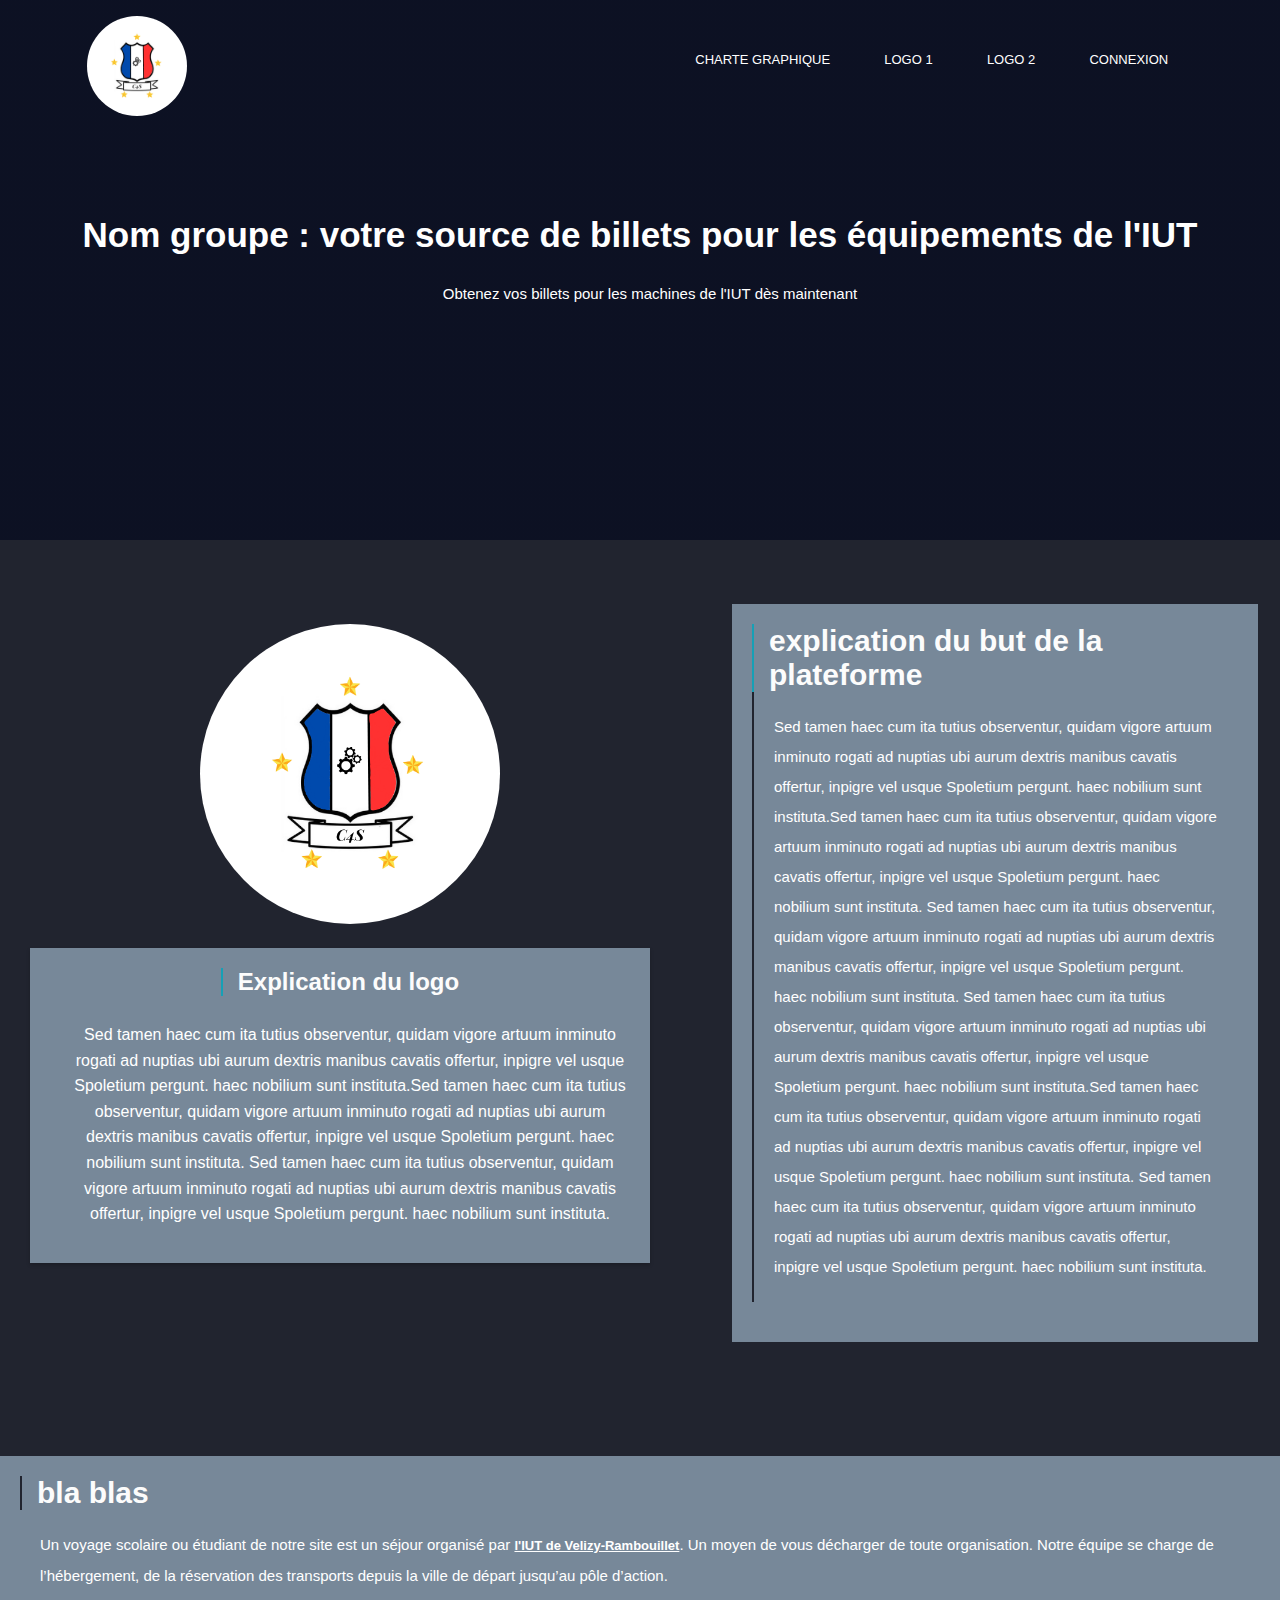
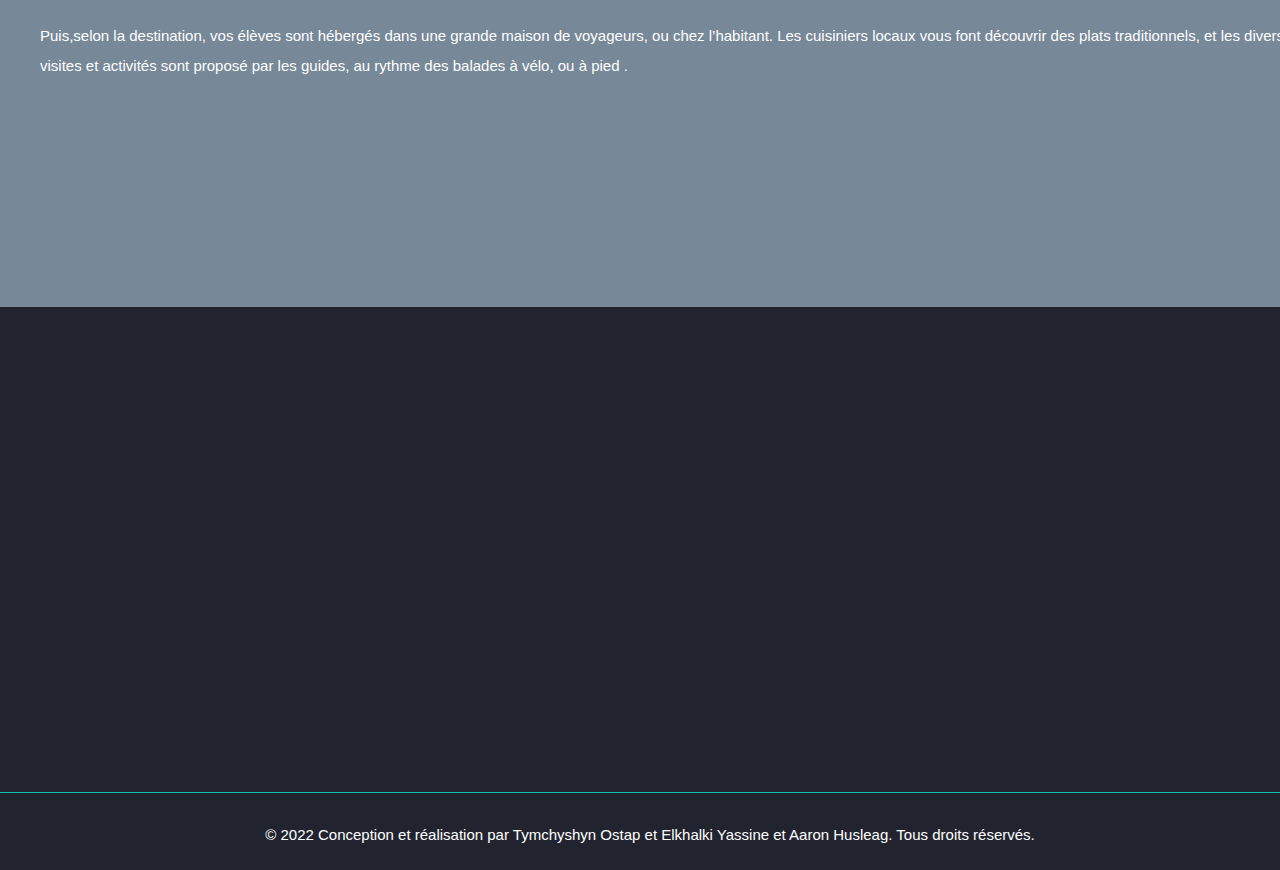
==== src/HTML/index.html @ 76d82f5e "Ajout du site web statique" ====
<!DOCTYPE html>
<html lang="en">
<head>
    <link rel="stylesheet" href="csssite.css">
    <title>Title</title>
    <meta charset="UTF-8">
    <meta name="description" content="la description du site ">
    <meta name="keywords" content="mots-clés 1  mots-clés 2">
    <meta name="author" content="TYMCHYSHYN Ostap, Lemouton Alexis">
</head>
<body>
<section class="header-page-générale">
    <nav class="nav-header">
        <a href="index.html">
            <img class="logo-rond" src="images/logo.png" alt="log site">
        </a>
        <div class="nav-liens">
            <ul>
                <li><a href="chartegraphique.html">CHARTE GRAPHIQUE</a></li>
                <li><a href="logo1.html">LOGO 1</a></li>
                <li><a href="logo2.html">LOGO 2</a></li>
                <li><a href="connexion.php">CONNEXION</a></li>
            </ul>
        </div>
    </nav>
    <div class="texte-header">
        <h1> Nom groupe : votre source de billets pour les équipements de l'IUT</h1>
        <p> Obtenez vos billets pour les machines de l'IUT dès maintenant </p>
    </div>
    <div class="clear"></div>
</section>
<section>
    <div class="Toute-la-page">
        <div class="milieu-gauche">
            <div class="logo-explication"> <!-- Ajout d'une div pour le logo rond -->
                <img src="images/logo.png" alt="logo de la plateforme">
            </div>
            <div class="texte-logo"> <!-- Ajout d'une div parente -->
                <h3>Explication du logo</h3>
                <p>Sed tamen haec cum ita tutius observentur,
                    quidam vigore artuum inminuto rogati ad nuptias ubi aurum dextris manibus cavatis offertur,
                    inpigre vel usque Spoletium pergunt. haec nobilium sunt instituta.Sed tamen haec cum ita tutius observentur,
                    quidam vigore artuum inminuto rogati ad nuptias ubi aurum dextris manibus cavatis offertur,
                    inpigre vel usque Spoletium pergunt. haec nobilium sunt instituta.
                    Sed tamen haec cum ita tutius observentur, quidam vigore artuum inminuto rogati ad nuptias ubi aurum dextris manibus cavatis offertur,
                    inpigre vel usque Spoletium pergunt. haec nobilium sunt instituta.
                </p>
            </div>
        </div>
        <div class="milieu-droite">
            <div class="block1">
                <h3>explication du but de la plateforme</h3>
                <p>Sed tamen haec cum ita tutius observentur,
                    quidam vigore artuum inminuto rogati ad nuptias ubi aurum dextris manibus cavatis offertur,
                    inpigre vel usque Spoletium pergunt. haec nobilium sunt instituta.Sed tamen haec cum ita tutius observentur,
                    quidam vigore artuum inminuto rogati ad nuptias ubi aurum dextris manibus cavatis offertur,
                    inpigre vel usque Spoletium pergunt. haec nobilium sunt instituta.
                    Sed tamen haec cum ita tutius observentur, quidam vigore artuum inminuto rogati ad nuptias ubi aurum dextris manibus cavatis offertur,
                    inpigre vel usque Spoletium pergunt. haec nobilium sunt instituta.
                    Sed tamen haec cum ita tutius observentur,
                    quidam vigore artuum inminuto rogati ad nuptias ubi aurum dextris manibus cavatis offertur,
                    inpigre vel usque Spoletium pergunt. haec nobilium sunt instituta.Sed tamen haec cum ita tutius observentur,
                    quidam vigore artuum inminuto rogati ad nuptias ubi aurum dextris manibus cavatis offertur,
                    inpigre vel usque Spoletium pergunt. haec nobilium sunt instituta.
                    Sed tamen haec cum ita tutius observentur, quidam vigore artuum inminuto rogati ad nuptias ubi aurum dextris manibus cavatis offertur,
                    inpigre vel usque Spoletium pergunt. haec nobilium sunt instituta.
                </p>
            </div>
        </div>
    </div>
    <div class="clear"></div>
</section>

<section>
    <div class="Toute-la-page">
        <div class="bas-page">
            <div class="block2">
                <h5>bla blas</h5>
                <p>Un voyage scolaire ou étudiant de notre site est un séjour organisé par <strong><a href="https://www.iut-velizy-rambouillet.uvsq.fr/">l'IUT de Velizy-Rambouillet</a></strong>.
                    Un moyen de vous décharger de toute organisation.
                    Notre équipe se charge de l’hébergement, de la réservation des transports
                    depuis la ville de départ jusqu’au pôle d’action.<br>
                    <br>
                    Puis,selon la destination, vos élèves sont hébergés dans une grande maison de voyageurs,
                    ou chez l’habitant. Les cuisiniers locaux vous font découvrir des plats traditionnels, et les
                    diverses visites et activités sont proposé par les guides,
                    au rythme des balades à vélo, ou à pied .
                </p>
            </div>
        </div>
    </div>
    <div class="clear"></div>
</section>
<footer id="footer">
    <div class="Toute-la-page">
        <p>&copy; 2022 Conception et réalisation par Tymchyshyn Ostap et Elkhalki Yassine et Aaron Husleag. Tous droits réservés.</p>
    </div>
</footer>
</body>
</html>
---- src/HTML/csssite.css ----
/*##################################### CSS Général Commun A TOUTES LES PAGES #########################################*/
.nav-header{
    display: inline-list-item;
    align-items: center;               /*on aligne tout ce que contient le nav-header*/
    height: 50px;                      /*on définit la hauteur*/
    background-color: transparent;
    margin: 10px;
    text-align: left;
}
header{
    background-color: #21242f;  /* couleur fond  */
    padding: 0 0 0.3em 0;       /* marge intérieure: haut, droite, bas, gauche */
    margin: 0 0 1em 0;          /*marge extérieure: haut, droite, bas, gauche */
}
html, body {
    margin: 0;
    font-family: 'Roboto', sans-serif;                /* on définit une police */
    font-size: 1em;                                   /*on définit la taille confortable pour l'utilisateur avec "em" */
    background-color: #21242f;
}
.nav-header{
    display: flex;                                 /*on définit une boîte flexible qu'on peut modifier facilement*/
    padding: 2% 6%;                                /*marge intérieure : vertical,horizontal  en % par rapport au nav-header*/
    justify-content: space-between;                /*en met de l'espace entre éléments dans la flex-box */
}
.nav-header img{
    width: 200px;                                 /*on définit une largeur d'image*/
}
.nav-liens{
    text-align: right;
}
.nav-liens ul {
    list-style: none;
    padding: 0;
    margin: 0;
}
.nav-liens ul li{
    list-style: none;                               /*on enleve le style de la liste */
    display: inline-block;                          /*on met les "li" en ligne */
    padding:6px 25px;
}
.nav-liens ul li a{
    color: white;
    text-decoration: none;                          /*on enleve le soulignement automatique des liens  */
    font-size: 13px;                                /* on définit la taille des caractères */
}
.nav-liens ul li::after{                            /* ::after crée un pseudo-élément qui sera le dernier enfant de l'élément sélectionné */
    content: '';                                    /*on ajoute rien en fin de li */
    width: 0;
    height: 2px;
    background: #16a0b6;
    display: block;                                 /*on définit une boite en block*/
    margin: auto;                                   /*marge extérieur automatique*/
    transition: 0.8s;                               /*on définit un temps d'extention de la barre verte des "li"*/
}
.nav-liens ul li:hover::after{
    width: 100%;                                    /* on étent la ligne à 100% en 0,5s*/
}
section {
    background-color: #21242f;
    display: flex;
    flex-direction: column;                         /*organisation en colonnes*/
    margin: 0;
    padding: 0;
    min-height: 500px;                              /*on définit une hauteur minimale */
}
.texte-header{
    width:100%;
    color: white;
    position: absolute;               /*L'élément est retiré du flux normal et aucun espace n'est créé pour l'élément sur la page.*/
    top: 50%;                         /*  <---|                                       */
    left: 50%;                        /*  <---|---- on centre le titre de chaque page */
    transform: translate(-50%,-50%);  /*  <---|                                       */
    text-align: center;
}
.texte-header h1{
    font-size: 35px;
}
.texte-header p{
    margin:10px 0 40px;
    font-size: 15px;
    color:white;                      /* on définit la couleur du texte */
}
h2,h3{
    margin: 0;
    padding-left: 15px;             /*marge intérieure gauche*/
    text-decoration: none;
    text-align: left;
    color: #fcfcfc;
    font-size: 30px;
    font-family: 'Trebuchet MS', sans-serif;
    border-left: 2px solid #16a0b6;              /*on dessine une ligne de 2px de largeur avec une couleur à gauche de chaque tire de niveau H2 et H3 */
}
h5{
    text-align: center;
    margin: 10px 0 30px;
    font-size: 15px;
    font-family: 'Trebuchet MS', sans-serif;
    color: rgb(60, 193, 232);                     /*une autre manière de definir une couleur dans la quelle on peut définir aussi son degré */
    padding-left: 15px;
    text-decoration: none;

}
p{
    line-height: 2em;                             /*hauteur de l'espace entre les lignes du texte */
    color: white;
    font-size: 15px;
    padding-left: 20px;                           /*marge intérieure gauche que peut aussi etre "top","bottom","right" */
}
ul{
    line-height: 2em;
    color: white;
    font-size: 15px;
    padding-left: 20px;
}
footer{ /* zone du bas */
    background-color: #21242f;                    /* fond */
    border-top: 1px solid #0ac0b1;                /* bordure en haut de 1px */
    margin: 2em 0 0 0;                            /* marge du dessus */
    text-align: center;
    padding: 20px 0;
}
footer  a{
    color: #8daab7;
}
footer  p{
    margin: 7px 0 0 0;
}
.block1{
    background: #778899;
    margin-bottom: 20%;                          /*marge de bas */
    padding: 20px 20px;
    box-sizing: border-box;                      /*box-sizing indique que l’on souhaite inclure les marges internes et les bordures dans le calcul de la taille d’un élément.(s'applique la boite contenant le contenu + le padding + les bordures)*/
    transition: 0.5s;
    margin-right: 5%;
    margin-left: -100px;
}                                                /* Block qui se partage que avec les pages : -page générale et -page Planning de voyage*/
.block1:hover{
    box-shadow: 0 0 20px 0 rgb(60, 193, 232);    /* ajoute une ombre lorsqu'on met le curseur sur le block1 */
}
.block1 a{
    color: white;
    text-decoration: underline;              /*on sousligne les liens hypertext */
    font-size: 13px;                         /*on défini la taille des liens hypertext*/
}
@media(max-width: 700px){
    .milieu-droite{
        flex-direction: column;
    }
}


/* ####################################################################################################################*/

/*############################################### CSS page générale (index.html)###################################################*/
.header-page-générale{
    min-height: 60vh;                                    /* vh : 1% de la hauteur de la zone d'affichage */
    width: 100%;
    background-image: linear-gradient(rgba(4, 9, 30, 0.7), rgba(4, 9, 30, 0.7)), url(images/femme-touriste-attendant-train.jpg);   /*image du fond page générale*/
    background-position: center;                            /* centre l'image fond */
    background-size: cover;
    position: relative;
}
.milieu-gauche{
    float: left;                             /*la position de la div est désormais à gauche */
    width: 60%;
    margin: 1.5em 0 1.5em 0;
    background: #21242f;
}
.milieu-gauche{
    width: 50%;
    text-align:left;
    padding-top:60px;
    margin-left: 30px;
    display: flex;
    flex-direction: column;
    justify-content: flex-end;
    align-items: center;
}
.logo-explication {
    margin-bottom: 20px;
}
/* Ajustement de la taille du logo */
.logo-explication img {
    border-radius: 100%;
    max-width: 300px; /* Ajustez la largeur du logo selon vos besoins */
    height: auto; /* Conserve le rapport hauteur/largeur pour éviter la distorsion */
}

/* CSS pour la section "texte-logo" */
.texte-logo {
    background-color: #778899;
    display: flex;
    flex-direction: column;
    justify-content: center;
    align-items: center;
    margin-right: 20px;
    padding: 20px; /* Ajout de padding pour l'espace intérieur */
    box-shadow: 0 2px 4px rgba(0, 0, 0, 0.2); /* Ombre douce */
    text-align: center;
    color: white;
    font-family: 'Arial', sans-serif; /* Police de caractères */
}
.texte-logo:hover{
    box-shadow: 0 0 20px 0 rgb(60, 193, 232);
}
@media(max-width: 700px){                   /* @media permet d'appliquer une partie d'une feuille de styles en fonction du résultat d'une ou plusieurs requêtes média (requetes marchent que si @media est verifié)*/
    .milieu-gauche{
        flex-direction: column;
    }
}
.texte-logo h3 {
    font-size: 24px; /* Taille de la police pour le titre */
    margin-bottom: 10px; /* Marge inférieure pour séparer du texte */
}

.texte-logo p {
    font-size: 16px; /* Taille de la police pour le texte */
    line-height: 1.6; /* Espacement des lignes agréable */
}

/* Pour le lien en bas (s'il y en a un) */
.texte-logo a {
    color: #16a0b6; /* Couleur du lien */
    text-decoration: underline; /* Soulignement du lien au survol */
    font-weight: bold; /* Gras pour le lien */
}

/* Pour les mots en gras */
.texte-logo strong {
    font-weight: bold;
}


.milieu-droite{
    float: right;                          /* la position de la div est désormais à droite(droite de millieu position) */
    width: 35%;
    margin: 1.5em 0 1.5em 0;
    background: #21242f;
}
.milieu-droite{
    margin-top:5%;
    display: block;
    justify-content: space-between;
}

.bas-page {
    display: flex;
    justify-content: center; /* Centre horizontalement */
    align-items: center; /* Centre verticalement */
    height: 100vh; /* Hauteur à 100% de la hauteur de la fenêtre */
}
.bas-page{
    display: inline-block;                   /* on met les éléments en ligne-block au sein de la div */
}
.block2 a{
    color: white;
    text-decoration: underline;              /*on sousligne les liens hypertext */
    font-size: 13px;                         /*on défini la taille des liens hypertext*/
}
.block2 {
    background: #778899;
    padding: 20px;
    text-align: center;
    display: flex;
    flex-direction: column;
    align-items: center;
    justify-content: center;
    height: auto;
}
.block2 p {
    text-align: left;
    color: white;
    font-size: 15px;
    margin-top: 20px; /* Ajoutez une marge en haut du paragraphe */
}
.block2 h5 {
    margin: 0;
    text-align: left;
    color: #fcfcfc;
    font-size: 30px;
    border-left: 2px solid #21242f;
    font-family: 'Trebuchet MS', sans-serif;
    padding-left: 15px;
}
.block2{
    float: left;
    width: 100%;
    height:411px;
    margin-top:0;
    display: block;
    justify-content: space-between;
    text-align: center;
}
.block2:hover{
    box-shadow: 0 0 20px 0 rgb(60, 193, 232);
}
@media(max-width: 700px){                   /* @media permet d'appliquer une partie d'une feuille de styles en fonction du résultat d'une ou plusieurs requêtes média (requetes marchent que si @media est verifié)*/
    .milieu-droite{
        flex-direction: column;
    }
}
.block1 img{
    height: 100%;
    width: 50%;
}
.logo-rond {
    display: flex;
    border-radius: 100%;
    justify-content: center;
    margin-top: 10px; /* Ajustez la marge au-dessus du logo rond si nécessaire */
    max-width: 100px; /* Ajustez la largeur du logo selon vos besoins */
    height: auto;
}


/* Ajustez le CSS de la partie "L'équipe à votre service" et "Nos engagements" si nécessaire */
.equipe-engagements h3,
.equipe-engagements p,
.block1 h5,
.block1 p {
    background: #778899;
    color: white;
    padding: 20px;
    margin: 0 0 20px;
    border-left: 2px solid #21242f;
    font-family: 'Trebuchet MS', sans-serif;
    font-size: 15px;
    text-align: left;
}

/* Ajustez le CSS du logo rond si nécessaire */
.logo-rond img {
    width: 100px; /* Ajustez la largeur du logo rond si nécessaire */
    height: 100px; /* Ajustez la hauteur du logo rond si nécessaire */
    border-radius: 50%; /* Pour rendre l'image ronde */
}
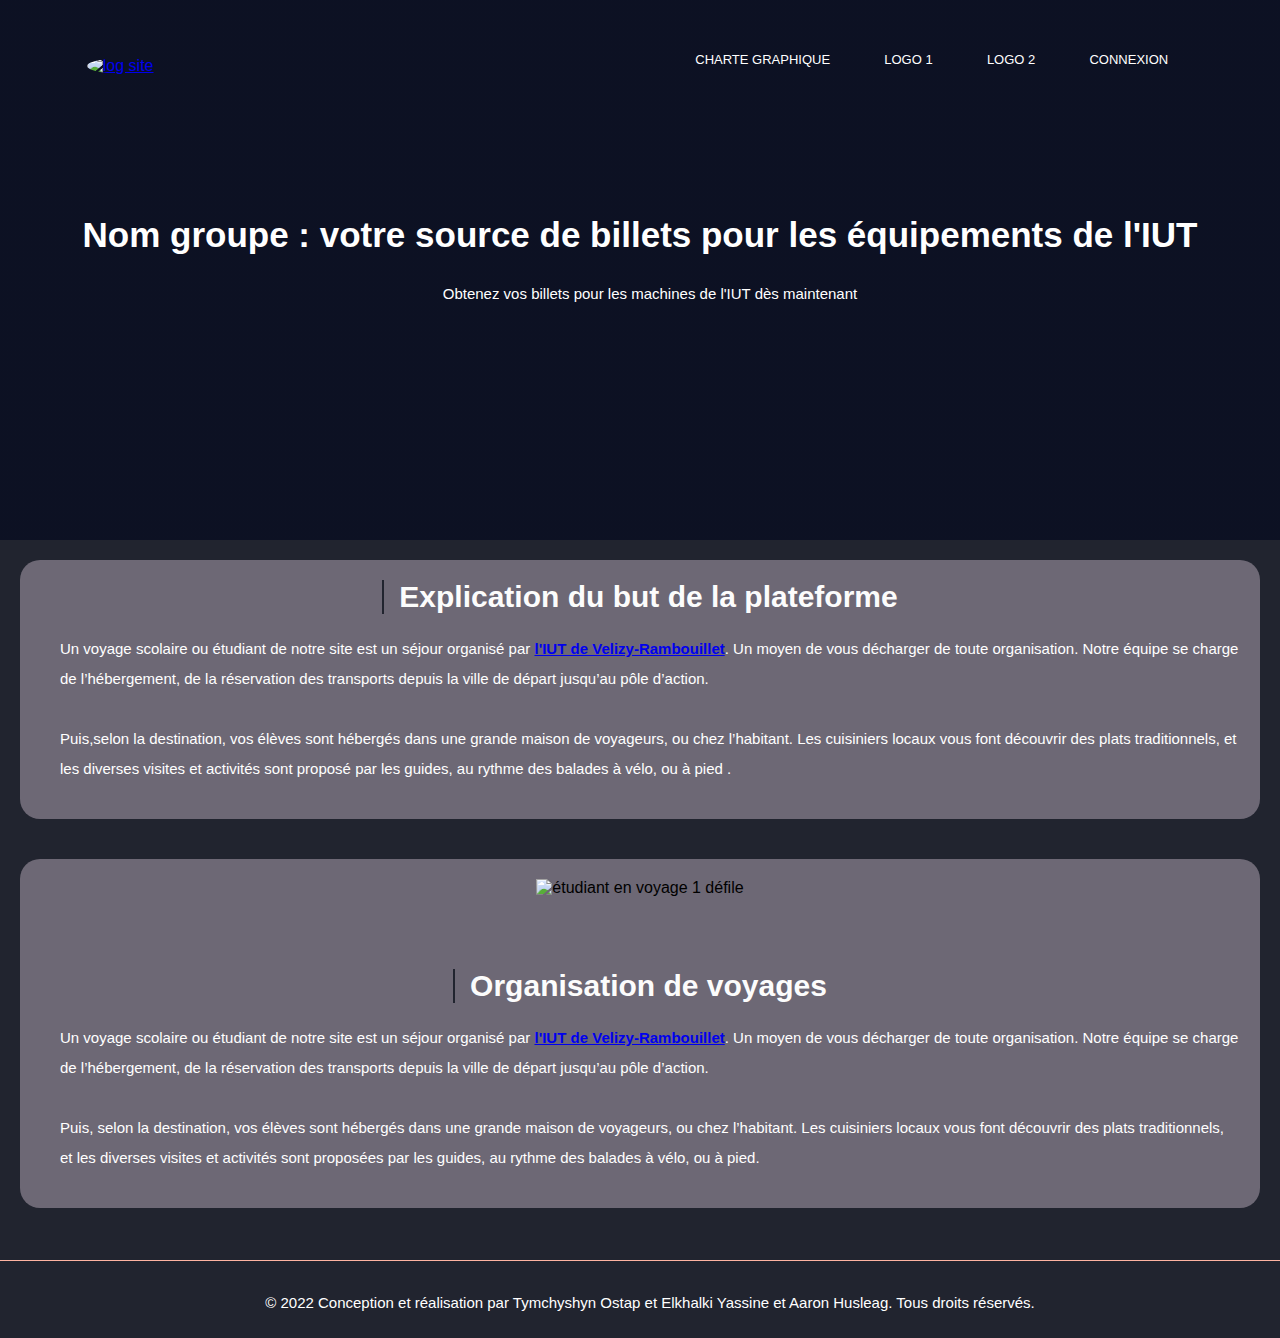
==== commit 13cc1829: "Création du dossier : HTML Création du dossier : images Création de la page : index.html (page d'acc" ====
--- a/src/HTML/index.html
+++ b/src/HTML/index.html
@@ -6,20 +6,20 @@
     <meta charset="UTF-8">
     <meta name="description" content="la description du site ">
     <meta name="keywords" content="mots-clés 1  mots-clés 2">
-    <meta name="author" content="TYMCHYSHYN Ostap, Lemouton Alexis">
+    <meta name="author" content="TYMCHYSHYN Ostap, Elkhalki Yassine, Husleag Aaron">
 </head>
 <body>
 <section class="header-page-générale">
     <nav class="nav-header">
         <a href="index.html">
-            <img class="logo-rond" src="images/logo.png" alt="log site">
+            <img class="logo-rond" src="images/logo1.png" alt="log site">
         </a>
         <div class="nav-liens">
             <ul>
                 <li><a href="chartegraphique.html">CHARTE GRAPHIQUE</a></li>
                 <li><a href="logo1.html">LOGO 1</a></li>
                 <li><a href="logo2.html">LOGO 2</a></li>
-                <li><a href="connexion.php">CONNEXION</a></li>
+                <li><a href="connexion.html">CONNEXION</a></li>
             </ul>
         </div>
     </nav>
@@ -31,51 +31,9 @@
 </section>
 <section>
     <div class="Toute-la-page">
-        <div class="milieu-gauche">
-            <div class="logo-explication"> <!-- Ajout d'une div pour le logo rond -->
-                <img src="images/logo.png" alt="logo de la plateforme">
-            </div>
-            <div class="texte-logo"> <!-- Ajout d'une div parente -->
-                <h3>Explication du logo</h3>
-                <p>Sed tamen haec cum ita tutius observentur,
-                    quidam vigore artuum inminuto rogati ad nuptias ubi aurum dextris manibus cavatis offertur,
-                    inpigre vel usque Spoletium pergunt. haec nobilium sunt instituta.Sed tamen haec cum ita tutius observentur,
-                    quidam vigore artuum inminuto rogati ad nuptias ubi aurum dextris manibus cavatis offertur,
-                    inpigre vel usque Spoletium pergunt. haec nobilium sunt instituta.
-                    Sed tamen haec cum ita tutius observentur, quidam vigore artuum inminuto rogati ad nuptias ubi aurum dextris manibus cavatis offertur,
-                    inpigre vel usque Spoletium pergunt. haec nobilium sunt instituta.
-                </p>
-            </div>
-        </div>
-        <div class="milieu-droite">
-            <div class="block1">
-                <h3>explication du but de la plateforme</h3>
-                <p>Sed tamen haec cum ita tutius observentur,
-                    quidam vigore artuum inminuto rogati ad nuptias ubi aurum dextris manibus cavatis offertur,
-                    inpigre vel usque Spoletium pergunt. haec nobilium sunt instituta.Sed tamen haec cum ita tutius observentur,
-                    quidam vigore artuum inminuto rogati ad nuptias ubi aurum dextris manibus cavatis offertur,
-                    inpigre vel usque Spoletium pergunt. haec nobilium sunt instituta.
-                    Sed tamen haec cum ita tutius observentur, quidam vigore artuum inminuto rogati ad nuptias ubi aurum dextris manibus cavatis offertur,
-                    inpigre vel usque Spoletium pergunt. haec nobilium sunt instituta.
-                    Sed tamen haec cum ita tutius observentur,
-                    quidam vigore artuum inminuto rogati ad nuptias ubi aurum dextris manibus cavatis offertur,
-                    inpigre vel usque Spoletium pergunt. haec nobilium sunt instituta.Sed tamen haec cum ita tutius observentur,
-                    quidam vigore artuum inminuto rogati ad nuptias ubi aurum dextris manibus cavatis offertur,
-                    inpigre vel usque Spoletium pergunt. haec nobilium sunt instituta.
-                    Sed tamen haec cum ita tutius observentur, quidam vigore artuum inminuto rogati ad nuptias ubi aurum dextris manibus cavatis offertur,
-                    inpigre vel usque Spoletium pergunt. haec nobilium sunt instituta.
-                </p>
-            </div>
-        </div>
-    </div>
-    <div class="clear"></div>
-</section>
-
-<section>
-    <div class="Toute-la-page">
         <div class="bas-page">
             <div class="block2">
-                <h5>bla blas</h5>
+                <h5>Explication du but de la plateforme</h5>
                 <p>Un voyage scolaire ou étudiant de notre site est un séjour organisé par <strong><a href="https://www.iut-velizy-rambouillet.uvsq.fr/">l'IUT de Velizy-Rambouillet</a></strong>.
                     Un moyen de vous décharger de toute organisation.
                     Notre équipe se charge de l’hébergement, de la réservation des transports
@@ -91,6 +49,27 @@
     </div>
     <div class="clear"></div>
 </section>
+<section>
+    <div class="Toute-la-page">
+        <div class="bas-page">
+            <div class="block2">
+                <img src="images/video.png" alt="étudiant en voyage 1 défile">
+                <br> <!-- Ajoute un espace vertical -->
+                <br>
+                <br>
+                <br>
+                <h5>Organisation de voyages</h5>
+                <p>Un voyage scolaire ou étudiant de notre site est un séjour organisé par <strong><a href="https://www.iut-velizy-rambouillet.uvsq.fr/">l'IUT de Velizy-Rambouillet</a></strong>.
+                    Un moyen de vous décharger de toute organisation.
+                    Notre équipe se charge de l’hébergement, de la réservation des transports depuis la ville de départ jusqu’au pôle d’action.<br>
+                    <br>
+                    Puis, selon la destination, vos élèves sont hébergés dans une grande maison de voyageurs, ou chez l’habitant. Les cuisiniers locaux vous font découvrir des plats traditionnels, et les diverses visites et activités sont proposées par les guides, au rythme des balades à vélo, ou à pied.
+                </p>
+            </div>
+        </div>
+    </div>
+</section>
+
 <footer id="footer">
     <div class="Toute-la-page">
         <p>&copy; 2022 Conception et réalisation par Tymchyshyn Ostap et Elkhalki Yassine et Aaron Husleag. Tous droits réservés.</p>
--- a/src/HTML/csssite.css
+++ b/src/HTML/csssite.css
@@ -42,14 +42,14 @@
 }
 .nav-liens ul li a{
     color: white;
-    text-decoration: none;                          /*on enleve le soulignement automatique des liens  */
-    font-size: 13px;                                /* on définit la taille des caractères */
+    text-decoration: none; /* on enlève le soulignement automatique des liens  */
+    font-size: 13px; /* on définit la taille des caractères */
 }
 .nav-liens ul li::after{                            /* ::after crée un pseudo-élément qui sera le dernier enfant de l'élément sélectionné */
     content: '';                                    /*on ajoute rien en fin de li */
     width: 0;
     height: 2px;
-    background: #16a0b6;
+    background: #ffb4a2;
     display: block;                                 /*on définit une boite en block*/
     margin: auto;                                   /*marge extérieur automatique*/
     transition: 0.8s;                               /*on définit un temps d'extention de la barre verte des "li"*/
@@ -63,8 +63,9 @@
     flex-direction: column;                         /*organisation en colonnes*/
     margin: 0;
     padding: 0;
-    min-height: 500px;                              /*on définit une hauteur minimale */
-}
+    min-height: 50px;                              /*on définit une hauteur minimale */
+}
+
 .texte-header{
     width:100%;
     color: white;
@@ -90,14 +91,14 @@
     color: #fcfcfc;
     font-size: 30px;
     font-family: 'Trebuchet MS', sans-serif;
-    border-left: 2px solid #16a0b6;              /*on dessine une ligne de 2px de largeur avec une couleur à gauche de chaque tire de niveau H2 et H3 */
+    border-left: 2px solid #ffcdb2;              /*on dessine une ligne de 2px de largeur avec une couleur à gauche de chaque tire de niveau H2 et H3 */
 }
 h5{
     text-align: center;
     margin: 10px 0 30px;
     font-size: 15px;
     font-family: 'Trebuchet MS', sans-serif;
-    color: rgb(60, 193, 232);                     /*une autre manière de definir une couleur dans la quelle on peut définir aussi son degré */
+    color: #ffcdb2;                     /*une autre manière de definir une couleur dans la quelle on peut définir aussi son degré */
     padding-left: 15px;
     text-decoration: none;
 
@@ -116,28 +117,30 @@
 }
 footer{ /* zone du bas */
     background-color: #21242f;                    /* fond */
-    border-top: 1px solid #0ac0b1;                /* bordure en haut de 1px */
+    border-top: 1px solid #ffb4a2;                /* bordure en haut de 1px */
     margin: 2em 0 0 0;                            /* marge du dessus */
     text-align: center;
     padding: 20px 0;
 }
 footer  a{
-    color: #8daab7;
+    color: #6d6875;
 }
 footer  p{
     margin: 7px 0 0 0;
 }
 .block1{
-    background: #778899;
+    background: #6d6875;
     margin-bottom: 20%;                          /*marge de bas */
     padding: 20px 20px;
+    border-radius: 20px;
     box-sizing: border-box;                      /*box-sizing indique que l’on souhaite inclure les marges internes et les bordures dans le calcul de la taille d’un élément.(s'applique la boite contenant le contenu + le padding + les bordures)*/
     transition: 0.5s;
     margin-right: 5%;
     margin-left: -100px;
 }                                                /* Block qui se partage que avec les pages : -page générale et -page Planning de voyage*/
+
 .block1:hover{
-    box-shadow: 0 0 20px 0 rgb(60, 193, 232);    /* ajoute une ombre lorsqu'on met le curseur sur le block1 */
+    box-shadow: 0 0 20px 0 #ffb4a2;    /* ajoute une ombre lorsqu'on met le curseur sur le block1 */
 }
 .block1 a{
     color: white;
@@ -149,7 +152,6 @@
         flex-direction: column;
     }
 }
-
 
 /* ####################################################################################################################*/
 
@@ -162,6 +164,30 @@
     background-size: cover;
     position: relative;
 }
+.header-page-générale2{
+    min-height: 60vh;                                    /* vh : 1% de la hauteur de la zone d'affichage */
+    width: 100%;
+    background-image: linear-gradient(rgba(4, 9, 30, 0.7), rgba(4, 9, 30, 0.7)), url(images/architect-customer-discussing-floor-plan.jpg);   /*image du fond page générale*/
+    background-position: center;                            /* centre l'image fond */
+    background-size: cover;
+    position: relative;
+}
+.header-page-générale3{
+    min-height: 60vh;                                    /* vh : 1% de la hauteur de la zone d'affichage */
+    width: 100%;
+    background-image: linear-gradient(rgba(4, 9, 30, 0.7), rgba(4, 9, 30, 0.7)), url(images/idea-editing-program-application-interface-concept.jpg);   /*image du fond page générale*/
+    background-position: center;                            /* centre l'image fond */
+    background-size: cover;
+    position: relative;
+}
+.header-page-générale4{
+    min-height: 60vh;                                    /* vh : 1% de la hauteur de la zone d'affichage */
+    width: 100%;
+    background-image: linear-gradient(rgba(4, 9, 30, 0.7), rgba(4, 9, 30, 0.7)), url(images/designer-with-sketch-book.jpg);   /*image du fond page générale*/
+    background-position: center;                            /* centre l'image fond */
+    background-size: cover;
+    position: relative;
+}
 .milieu-gauche{
     float: left;                             /*la position de la div est désormais à gauche */
     width: 60%;
@@ -178,6 +204,8 @@
     justify-content: flex-end;
     align-items: center;
 }
+
+
 .logo-explication {
     margin-bottom: 20px;
 }
@@ -190,7 +218,7 @@
 
 /* CSS pour la section "texte-logo" */
 .texte-logo {
-    background-color: #778899;
+    background-color: #6d6875;
     display: flex;
     flex-direction: column;
     justify-content: center;
@@ -203,7 +231,7 @@
     font-family: 'Arial', sans-serif; /* Police de caractères */
 }
 .texte-logo:hover{
-    box-shadow: 0 0 20px 0 rgb(60, 193, 232);
+    box-shadow: 0 0 20px 0 #ffcdb2;
 }
 @media(max-width: 700px){                   /* @media permet d'appliquer une partie d'une feuille de styles en fonction du résultat d'une ou plusieurs requêtes média (requetes marchent que si @media est verifié)*/
     .milieu-gauche{
@@ -222,7 +250,7 @@
 
 /* Pour le lien en bas (s'il y en a un) */
 .texte-logo a {
-    color: #16a0b6; /* Couleur du lien */
+    color: #ffcdb2; /* Couleur du lien */
     text-decoration: underline; /* Soulignement du lien au survol */
     font-weight: bold; /* Gras pour le lien */
 }
@@ -249,52 +277,44 @@
     display: flex;
     justify-content: center; /* Centre horizontalement */
     align-items: center; /* Centre verticalement */
-    height: 100vh; /* Hauteur à 100% de la hauteur de la fenêtre */
 }
 .bas-page{
     display: inline-block;                   /* on met les éléments en ligne-block au sein de la div */
 }
-.block2 a{
-    color: white;
-    text-decoration: underline;              /*on sousligne les liens hypertext */
-    font-size: 13px;                         /*on défini la taille des liens hypertext*/
-}
+
 .block2 {
-    background: #778899;
+    background: #6d6875;
+    border-radius: 20px;
     padding: 20px;
     text-align: center;
     display: flex;
+    transition: 0.5s;
     flex-direction: column;
     align-items: center;
     justify-content: center;
     height: auto;
-}
-.block2 p {
-    text-align: left;
-    color: white;
-    font-size: 15px;
-    margin-top: 20px; /* Ajoutez une marge en haut du paragraphe */
-}
+    margin: 20px; /* Ajoutez une marge autour de la div */
+}
+
 .block2 h5 {
-    margin: 0;
-    text-align: left;
+    text-align: left;
+    margin: 0;
     color: #fcfcfc;
     font-size: 30px;
     border-left: 2px solid #21242f;
     font-family: 'Trebuchet MS', sans-serif;
     padding-left: 15px;
 }
-.block2{
-    float: left;
-    width: 100%;
-    height:411px;
-    margin-top:0;
-    display: block;
-    justify-content: space-between;
-    text-align: center;
-}
+
+.block2 p {
+    text-align: left;
+    color: white;
+    font-size: 15px;
+    margin-top: 20px;
+}
+
 .block2:hover{
-    box-shadow: 0 0 20px 0 rgb(60, 193, 232);
+    box-shadow: 0 0 20px 0 #ffb4a2;
 }
 @media(max-width: 700px){                   /* @media permet d'appliquer une partie d'une feuille de styles en fonction du résultat d'une ou plusieurs requêtes média (requetes marchent que si @media est verifié)*/
     .milieu-droite{
@@ -320,7 +340,7 @@
 .equipe-engagements p,
 .block1 h5,
 .block1 p {
-    background: #778899;
+    background: #6d6875;
     color: white;
     padding: 20px;
     margin: 0 0 20px;
@@ -337,4 +357,118 @@
     border-radius: 50%; /* Pour rendre l'image ronde */
 }
 
-
+/* ####################################################################################################################*/
+
+/*############################################### CSS page Charte Graphique ###################################################*/
+/* Ajoutez cette règle CSS pour désactiver l'animation */
+.nav-liens ul li.no-animation::after {
+    transition: none;
+    text-decoration: none;
+}
+/* Ajustement de la taille du logo */
+.images-couleurs img {
+    max-width: 100%; /* Ajustez la largeur de l'image en fonction de la largeur de la section */
+    height: auto; /* Conserve le rapport hauteur/largeur pour éviter la distorsion */
+}
+
+/* Bloc d'explication */
+.explication-couleurs {
+    background-color: #6d6875;
+    display: flex;
+    flex-direction: row; /* Disposer côte à côte */
+    justify-content: center;
+    align-items: center;
+    margin-right: 20px;
+    padding: 20px;
+    box-shadow: 0 2px 4px rgba(0, 0, 0, 0.2);
+    text-align: center;
+    color: white;
+    font-family: 'Arial', sans-serif;
+}
+
+.explication-couleurs:hover {
+    box-shadow: 0 0 20px 0 #ffb4a2;
+}
+
+.explication-couleurs h3 {
+    font-size: 24px;
+    margin-bottom: 10px;
+}
+
+.explication-couleurs p {
+    font-size: 16px;
+    line-height: 1.6;
+}
+
+.explication-couleurs a {
+    color: #ffcdb2;
+    text-decoration: underline;
+    font-weight: bold;
+}
+
+.explication-couleurs strong {
+    font-weight: bold;
+}
+
+/* ####################################################################################################################*/
+
+/*############################################### CSS page LOGO 1 ###################################################*/
+.logo-image {
+    display: flex;
+    align-items: center;
+    justify-content: center;
+    background: #6d597a;
+    padding: 20px;
+    border-radius: 100%; /* Pour rendre l'image ronde si nécessaire */
+    transition: 0.5s;
+}
+
+.logo-image {
+    margin-bottom: 20px;
+}
+/* Ajustement de la taille du logo */
+.logo-image img {
+    border-radius: 100%;
+    max-width: 300px; /* Ajustez la largeur du logo selon vos besoins */
+    height: auto; /* Conserve le rapport hauteur/largeur pour éviter la distorsion */
+}
+
+.description-explication {
+    background: #6d6875;
+    padding: 20px;
+    text-align: center;
+    display: flex;
+    transition: 0.5s;
+    border-radius: 20px;
+    flex-direction: column;
+    align-items: center;
+    justify-content: center;
+    height: auto;
+    margin: 20px; /* Ajoutez une marge autour de la div */
+}
+
+.description-explication h5 {
+    text-align: left;
+    margin: 0;
+    color: #fcfcfc;
+    font-size: 30px;
+    border-left: 2px solid #21242f;
+    font-family: 'Trebuchet MS', sans-serif;
+    padding-left: 15px;
+}
+
+.description-explication p {
+    text-align: left;
+    color: white;
+    font-size: 15px;
+    margin-top: 20px;
+}
+
+.description-explication:hover{
+    box-shadow: 0 0 20px 0 #ffb4a2;
+}
+
+/* ####################################################################################################################*/
+
+/*############################################### CSS page LOGO 2 ###################################################*/
+
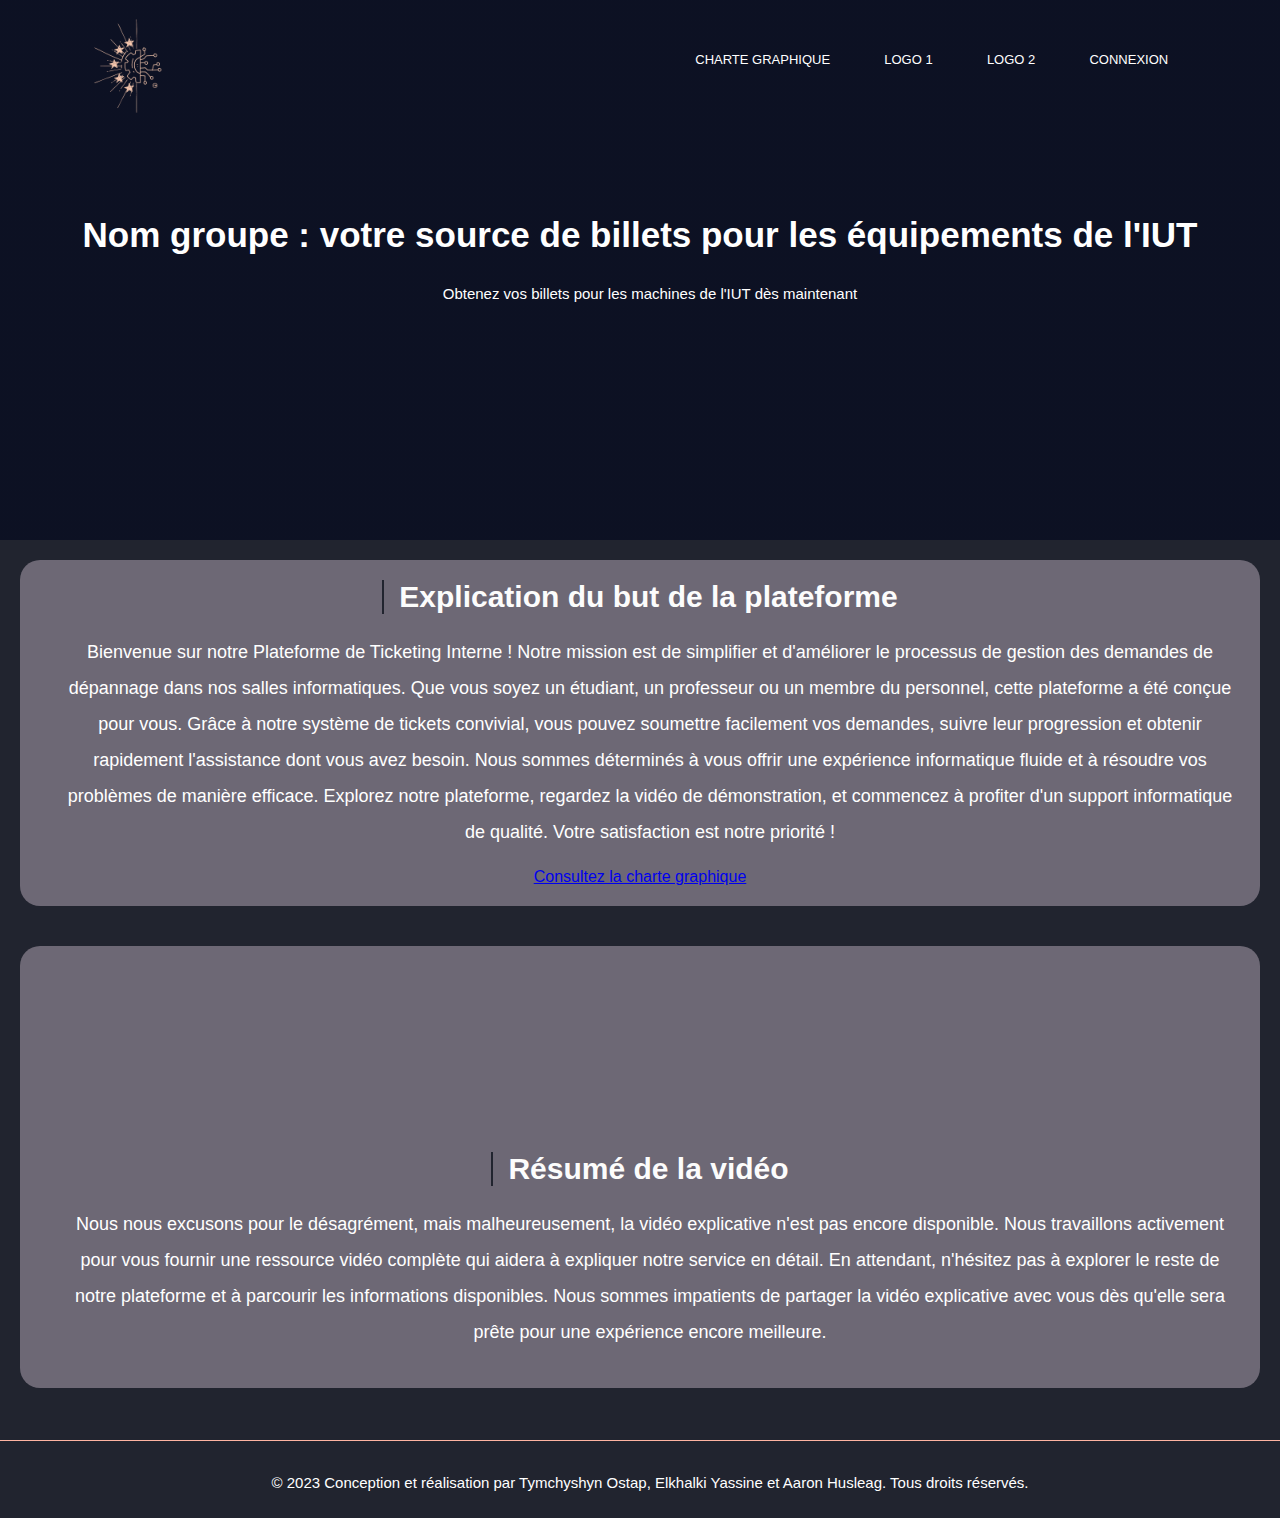
==== commit 380ce0fc: "Changement de nom pour la feuille de style (csssite.css -> css_site_statique.css)" ====
--- a/src/HTML/index.html
+++ b/src/HTML/index.html
@@ -1,18 +1,18 @@
 <!DOCTYPE html>
 <html lang="en">
 <head>
-    <link rel="stylesheet" href="csssite.css">
+    <link rel="stylesheet" href="css_site_statique.css">
     <title>Title</title>
-    <meta charset="UTF-8">
-    <meta name="description" content="la description du site ">
-    <meta name="keywords" content="mots-clés 1  mots-clés 2">
+    <meta charset="utf-8">
+    <meta name="description" content="la description du site">
+    <meta name="keywords" content="mots-clés 1 mots-clés 2">
     <meta name="author" content="TYMCHYSHYN Ostap, Elkhalki Yassine, Husleag Aaron">
 </head>
 <body>
 <section class="header-page-générale">
     <nav class="nav-header">
         <a href="index.html">
-            <img class="logo-rond" src="images/logo1.png" alt="log site">
+            <img class="logo-rond" src="images/logo1.png" alt="logo site">
         </a>
         <div class="nav-liens">
             <ul>
@@ -25,55 +25,44 @@
     </nav>
     <div class="texte-header">
         <h1> Nom groupe : votre source de billets pour les équipements de l'IUT</h1>
-        <p> Obtenez vos billets pour les machines de l'IUT dès maintenant </p>
+        <p>Obtenez vos billets pour les machines de l'IUT dès maintenant</p>
     </div>
-    <div class="clear"></div>
 </section>
 <section>
     <div class="Toute-la-page">
         <div class="bas-page">
             <div class="block2">
                 <h5>Explication du but de la plateforme</h5>
-                <p>Un voyage scolaire ou étudiant de notre site est un séjour organisé par <strong><a href="https://www.iut-velizy-rambouillet.uvsq.fr/">l'IUT de Velizy-Rambouillet</a></strong>.
-                    Un moyen de vous décharger de toute organisation.
-                    Notre équipe se charge de l’hébergement, de la réservation des transports
-                    depuis la ville de départ jusqu’au pôle d’action.<br>
-                    <br>
-                    Puis,selon la destination, vos élèves sont hébergés dans une grande maison de voyageurs,
-                    ou chez l’habitant. Les cuisiniers locaux vous font découvrir des plats traditionnels, et les
-                    diverses visites et activités sont proposé par les guides,
-                    au rythme des balades à vélo, ou à pied .
+                <p style="font-size: 18px; text-align: center; margin-top: 20px;">
+                    Bienvenue sur notre Plateforme de Ticketing Interne ! Notre mission est de simplifier et d'améliorer le processus de gestion des demandes de dépannage dans nos salles informatiques. Que vous soyez un étudiant, un professeur ou un membre du personnel, cette plateforme a été conçue pour vous. Grâce à notre système de tickets convivial, vous pouvez soumettre facilement vos demandes, suivre leur progression et obtenir rapidement l'assistance dont vous avez besoin. Nous sommes déterminés à vous offrir une expérience informatique fluide et à résoudre vos problèmes de manière efficace. Explorez notre plateforme, regardez la vidéo de démonstration, et commencez à profiter d'un support informatique de qualité. Votre satisfaction est notre priorité !
                 </p>
+                <a href="chartegraphique.html">Consultez la charte graphique</a>
             </div>
         </div>
     </div>
-    <div class="clear"></div>
 </section>
 <section>
     <div class="Toute-la-page">
         <div class="bas-page">
             <div class="block2">
-                <img src="images/video.png" alt="étudiant en voyage 1 défile">
-                <br> <!-- Ajoute un espace vertical -->
+                <video style="max-width: 75%; height: auto">
+                    <source src="images/video.mp4" type="video/mp4" alt="future vidéo d'explication">
+                </video>
                 <br>
                 <br>
-                <br>
-                <h5>Organisation de voyages</h5>
-                <p>Un voyage scolaire ou étudiant de notre site est un séjour organisé par <strong><a href="https://www.iut-velizy-rambouillet.uvsq.fr/">l'IUT de Velizy-Rambouillet</a></strong>.
-                    Un moyen de vous décharger de toute organisation.
-                    Notre équipe se charge de l’hébergement, de la réservation des transports depuis la ville de départ jusqu’au pôle d’action.<br>
-                    <br>
-                    Puis, selon la destination, vos élèves sont hébergés dans une grande maison de voyageurs, ou chez l’habitant. Les cuisiniers locaux vous font découvrir des plats traditionnels, et les diverses visites et activités sont proposées par les guides, au rythme des balades à vélo, ou à pied.
+                <h5>Résumé de la vidéo</h5>
+                <p style="font-size: 18px; text-align: center; margin-top: 20px;">
+                    Nous nous excusons pour le désagrément, mais malheureusement, la vidéo explicative n'est pas encore disponible. Nous travaillons activement pour vous fournir une ressource vidéo complète qui aidera à expliquer notre service en détail. En attendant, n'hésitez pas à explorer le reste de notre plateforme et à parcourir les informations disponibles. Nous sommes impatients de partager la vidéo explicative avec vous dès qu'elle sera prête pour une expérience encore meilleure.
                 </p>
+
             </div>
         </div>
     </div>
 </section>
-
 <footer id="footer">
     <div class="Toute-la-page">
-        <p>&copy; 2022 Conception et réalisation par Tymchyshyn Ostap et Elkhalki Yassine et Aaron Husleag. Tous droits réservés.</p>
+        <p>© 2023 Conception et réalisation par Tymchyshyn Ostap, Elkhalki Yassine et Aaron Husleag. Tous droits réservés.</p>
     </div>
 </footer>
 </body>
-</html>+</html>
--- a/src/HTML/css_site_statique.css
+++ b/src/HTML/css_site_statique.css
@@ -0,0 +1,477 @@
+
+/*##################################### CSS Général Commun A TOUTES LES PAGES #########################################*/
+.nav-header{
+    display: inline-list-item;
+    align-items: center;               /*on aligne tout ce que contient le nav-header*/
+    height: 50px;                      /*on définit la hauteur*/
+    background-color: transparent;
+    margin: 10px;
+    text-align: left;
+}
+header{
+    background-color: #21242f;  /* couleur fond  */
+    padding: 0 0 0.3em 0;       /* marge intérieure: haut, droite, bas, gauche */
+    margin: 0 0 1em 0;          /*marge extérieure: haut, droite, bas, gauche */
+}
+html, body {
+    margin: 0;
+    font-family: 'Roboto', sans-serif;                /* on définit une police */
+    font-size: 1em;                                   /*on définit la taille confortable pour l'utilisateur avec "em" */
+    background-color: #21242f;
+}
+.nav-header{
+    display: flex;                                 /*on définit une boîte flexible qu'on peut modifier facilement*/
+    padding: 2% 6%;                                /*marge intérieure : vertical,horizontal  en % par rapport au nav-header*/
+    justify-content: space-between;                /*en met de l'espace entre éléments dans la flex-box */
+}
+.nav-header img{
+    width: 200px;                                 /*on définit une largeur d'image*/
+}
+.nav-liens{
+    text-align: right;
+}
+.nav-liens ul {
+    list-style: none;
+    padding: 0;
+    margin: 0;
+}
+.nav-liens ul li{
+    list-style: none;                               /*on enleve le style de la liste */
+    display: inline-block;                          /*on met les "li" en ligne */
+    padding:6px 25px;
+}
+.nav-liens ul li a{
+    color: white;
+    text-decoration: none; /* on enlève le soulignement automatique des liens  */
+    font-size: 13px; /* on définit la taille des caractères */
+}
+.nav-liens ul li::after{                            /* ::after crée un pseudo-élément qui sera le dernier enfant de l'élément sélectionné */
+    content: '';                                    /*on ajoute rien en fin de li */
+    width: 0;
+    height: 2px;
+    background: #ffb4a2;
+    display: block;                                 /*on définit une boite en block*/
+    margin: auto;                                   /*marge extérieur automatique*/
+    transition: 0.8s;                               /*on définit un temps d'extention de la barre verte des "li"*/
+}
+.nav-liens ul li:hover::after{
+    width: 100%;                                    /* on étent la ligne à 100% en 0,5s*/
+}
+section {
+    background-color: #21242f;
+    display: flex;
+    flex-direction: column;                         /*organisation en colonnes*/
+    margin: 0;
+    padding: 0;
+    min-height: 50px;                              /*on définit une hauteur minimale */
+}
+
+.texte-header{
+    width:100%;
+    color: white;
+    position: absolute;               /*L'élément est retiré du flux normal et aucun espace n'est créé pour l'élément sur la page.*/
+    top: 50%;                         /*  <---|                                       */
+    left: 50%;                        /*  <---|---- on centre le titre de chaque page */
+    transform: translate(-50%,-50%);  /*  <---|                                       */
+    text-align: center;
+}
+.texte-header h1{
+    font-size: 35px;
+}
+.texte-header p{
+    margin:10px 0 40px;
+    font-size: 15px;
+    color:white;                      /* on définit la couleur du texte */
+}
+h2,h3{
+    margin: 0;
+    padding-left: 15px;             /*marge intérieure gauche*/
+    text-decoration: none;
+    text-align: left;
+    color: #fcfcfc;
+    font-size: 30px;
+    font-family: 'Trebuchet MS', sans-serif;
+    border-left: 2px solid #ffcdb2;              /*on dessine une ligne de 2px de largeur avec une couleur à gauche de chaque tire de niveau H2 et H3 */
+}
+h5{
+    text-align: center;
+    margin: 10px 0 30px;
+    font-size: 15px;
+    font-family: 'Trebuchet MS', sans-serif;
+    color: #ffcdb2;                     /*une autre manière de definir une couleur dans la quelle on peut définir aussi son degré */
+    padding-left: 15px;
+    text-decoration: none;
+
+}
+p{
+    line-height: 2em;                             /*hauteur de l'espace entre les lignes du texte */
+    color: white;
+    font-size: 15px;
+    padding-left: 20px;                           /*marge intérieure gauche que peut aussi etre "top","bottom","right" */
+}
+ul{
+    line-height: 2em;
+    color: white;
+    font-size: 15px;
+    padding-left: 20px;
+}
+footer{ /* zone du bas */
+    background-color: #21242f;                    /* fond */
+    border-top: 1px solid #ffb4a2;                /* bordure en haut de 1px */
+    margin: 2em 0 0 0;                            /* marge du dessus */
+    text-align: center;
+    padding: 20px 0;
+}
+footer  a{
+    color: #6d6875;
+}
+footer  p{
+    margin: 7px 0 0 0;
+}
+.block1{
+    background: #6d6875;
+    margin-bottom: 20%;                          /*marge de bas */
+    padding: 20px 20px;
+    border-radius: 20px;
+    box-sizing: border-box;                      /*box-sizing indique que l’on souhaite inclure les marges internes et les bordures dans le calcul de la taille d’un élément.(s'applique la boite contenant le contenu + le padding + les bordures)*/
+    transition: 0.5s;
+    margin-right: 5%;
+    margin-left: -100px;
+}                                                /* Block qui se partage que avec les pages : -page générale et -page Planning de voyage*/
+
+.block1:hover{
+    box-shadow: 0 0 20px 0 #ffb4a2;    /* ajoute une ombre lorsqu'on met le curseur sur le block1 */
+}
+.block1 a{
+    color: white;
+    text-decoration: underline;              /*on sousligne les liens hypertext */
+    font-size: 13px;                         /*on défini la taille des liens hypertext*/
+}
+@media(max-width: 700px){
+    .milieu-droite{
+        flex-direction: column;
+    }
+}
+
+/* ####################################################################################################################*/
+
+/*############################################### CSS page générale (index.html)###################################################*/
+.header-page-générale{
+    min-height: 60vh;                                    /* vh : 1% de la hauteur de la zone d'affichage */
+    width: 100%;
+    background-image: linear-gradient(rgba(4, 9, 30, 0.7), rgba(4, 9, 30, 0.7)), url(images/femme-touriste-attendant-train.jpg);   /*image du fond page générale*/
+    background-position: center;                            /* centre l'image fond */
+    background-size: cover;
+    position: relative;
+}
+.header-page-générale2{
+    min-height: 60vh;                                    /* vh : 1% de la hauteur de la zone d'affichage */
+    width: 100%;
+    background-image: linear-gradient(rgba(4, 9, 30, 0.7), rgba(4, 9, 30, 0.7)), url(images/architect-customer-discussing-floor-plan.jpg);   /*image du fond page générale*/
+    background-position: center;                            /* centre l'image fond */
+    background-size: cover;
+    position: relative;
+}
+.header-page-générale3{
+    min-height: 60vh;                                    /* vh : 1% de la hauteur de la zone d'affichage */
+    width: 100%;
+    background-image: linear-gradient(rgba(4, 9, 30, 0.7), rgba(4, 9, 30, 0.7)), url(images/idea-editing-program-application-interface-concept.jpg);   /*image du fond page générale*/
+    background-position: center;                            /* centre l'image fond */
+    background-size: cover;
+    position: relative;
+}
+.header-page-générale4{
+    min-height: 60vh;                                    /* vh : 1% de la hauteur de la zone d'affichage */
+    width: 100%;
+    background-image: linear-gradient(rgba(4, 9, 30, 0.7), rgba(4, 9, 30, 0.7)), url(images/designer-with-sketch-book.jpg);   /*image du fond page générale*/
+    background-position: center;                            /* centre l'image fond */
+    background-size: cover;
+    position: relative;
+}
+.milieu-gauche{
+    float: left;                             /*la position de la div est désormais à gauche */
+    width: 60%;
+    margin: 1.5em 0 1.5em 0;
+    background: #21242f;
+}
+.milieu-gauche{
+    width: 50%;
+    text-align:left;
+    padding-top:60px;
+    margin-left: 30px;
+    display: flex;
+    flex-direction: column;
+    justify-content: flex-end;
+    align-items: center;
+}
+
+
+.logo-explication {
+    margin-bottom: 20px;
+}
+/* Ajustement de la taille du logo */
+.logo-explication img {
+    border-radius: 100%;
+    max-width: 300px; /* Ajustez la largeur du logo selon vos besoins */
+    height: auto; /* Conserve le rapport hauteur/largeur pour éviter la distorsion */
+}
+
+/* CSS pour la section "texte-logo" */
+.texte-logo {
+    background-color: #6d6875;
+    display: flex;
+    flex-direction: column;
+    justify-content: center;
+    align-items: center;
+    margin-right: 20px;
+    padding: 20px; /* Ajout de padding pour l'espace intérieur */
+    box-shadow: 0 2px 4px rgba(0, 0, 0, 0.2); /* Ombre douce */
+    text-align: center;
+    color: white;
+    font-family: 'Arial', sans-serif; /* Police de caractères */
+}
+.texte-logo:hover{
+    box-shadow: 0 0 20px 0 #ffcdb2;
+}
+@media(max-width: 700px){                   /* @media permet d'appliquer une partie d'une feuille de styles en fonction du résultat d'une ou plusieurs requêtes média (requetes marchent que si @media est verifié)*/
+    .milieu-gauche{
+        flex-direction: column;
+    }
+}
+.texte-logo h3 {
+    font-size: 24px; /* Taille de la police pour le titre */
+    margin-bottom: 10px; /* Marge inférieure pour séparer du texte */
+}
+
+.texte-logo p {
+    font-size: 16px; /* Taille de la police pour le texte */
+    line-height: 1.6; /* Espacement des lignes agréable */
+}
+
+/* Pour le lien en bas (s'il y en a un) */
+.texte-logo a {
+    color: #ffcdb2; /* Couleur du lien */
+    text-decoration: underline; /* Soulignement du lien au survol */
+    font-weight: bold; /* Gras pour le lien */
+}
+
+/* Pour les mots en gras */
+.texte-logo strong {
+    font-weight: bold;
+}
+
+
+.milieu-droite{
+    float: right;                          /* la position de la div est désormais à droite(droite de millieu position) */
+    width: 35%;
+    margin: 1.5em 0 1.5em 0;
+    background: #21242f;
+}
+.milieu-droite{
+    margin-top:5%;
+    display: block;
+    justify-content: space-between;
+}
+
+.bas-page {
+    display: flex;
+    justify-content: center; /* Centre horizontalement */
+    align-items: center; /* Centre verticalement */
+}
+.bas-page{
+    display: inline-block;                   /* on met les éléments en ligne-block au sein de la div */
+}
+
+.block2 {
+    background: #6d6875;
+    border-radius: 20px;
+    padding: 20px;
+    text-align: center;
+    display: flex;
+    transition: 0.5s;
+    flex-direction: column;
+    align-items: center;
+    justify-content: center;
+    height: auto;
+    margin: 20px; /* Ajoutez une marge autour de la div */
+}
+
+.block2 h5 {
+    text-align: left;
+    margin: 0;
+    color: #fcfcfc;
+    font-size: 30px;
+    border-left: 2px solid #21242f;
+    font-family: 'Trebuchet MS', sans-serif;
+    padding-left: 15px;
+}
+
+.block2 p {
+    text-align: left;
+    color: white;
+    font-size: 15px;
+    margin-top: 20px;
+}
+
+.block2:hover{
+    box-shadow: 0 0 20px 0 #ffb4a2;
+}
+@media(max-width: 700px){                   /* @media permet d'appliquer une partie d'une feuille de styles en fonction du résultat d'une ou plusieurs requêtes média (requetes marchent que si @media est verifié)*/
+    .milieu-droite{
+        flex-direction: column;
+    }
+}
+.block1 img{
+    height: 100%;
+    width: 50%;
+}
+.logo-rond {
+    display: flex;
+    border-radius: 100%;
+    justify-content: center;
+    margin-top: 10px; /* Ajustez la marge au-dessus du logo rond si nécessaire */
+    max-width: 100px; /* Ajustez la largeur du logo selon vos besoins */
+    height: auto;
+}
+
+
+/* Ajustez le CSS de la partie "L'équipe à votre service" et "Nos engagements" si nécessaire */
+.equipe-engagements h3,
+.equipe-engagements p,
+.block1 h5,
+.block1 p {
+    background: #6d6875;
+    color: white;
+    padding: 20px;
+    margin: 0 0 20px;
+    border-left: 2px solid #21242f;
+    font-family: 'Trebuchet MS', sans-serif;
+    font-size: 15px;
+    text-align: left;
+}
+
+/* Ajustez le CSS du logo rond si nécessaire */
+.logo-rond img {
+    width: 100px; /* Ajustez la largeur du logo rond si nécessaire */
+    height: 100px; /* Ajustez la hauteur du logo rond si nécessaire */
+    border-radius: 50%; /* Pour rendre l'image ronde */
+}
+
+/* ####################################################################################################################*/
+
+/*############################################### CSS page Charte Graphique ###################################################*/
+/* Ajoutez cette règle CSS pour désactiver l'animation */
+.nav-liens ul li.no-animation::after {
+    transition: none;
+    text-decoration: none;
+}
+/* Ajustement de la taille du logo */
+.images-couleurs img {
+    max-width: 100%; /* Ajustez la largeur de l'image en fonction de la largeur de la section */
+    height: auto; /* Conserve le rapport hauteur/largeur pour éviter la distorsion */
+}
+
+/* Bloc d'explication */
+.explication-couleurs {
+    background-color: #6d6875;
+    display: flex;
+    flex-direction: row; /* Disposer côte à côte */
+    justify-content: center;
+    align-items: center;
+    margin-right: 20px;
+    padding: 20px;
+    box-shadow: 0 2px 4px rgba(0, 0, 0, 0.2);
+    text-align: center;
+    color: white;
+    font-family: 'Arial', sans-serif;
+}
+
+.explication-couleurs:hover {
+    box-shadow: 0 0 20px 0 #ffb4a2;
+}
+
+.explication-couleurs h3 {
+    font-size: 24px;
+    margin-bottom: 10px;
+}
+
+.explication-couleurs p {
+    font-size: 16px;
+    line-height: 1.6;
+}
+
+.explication-couleurs a {
+    color: #ffcdb2;
+    text-decoration: underline;
+    font-weight: bold;
+}
+
+.explication-couleurs strong {
+    font-weight: bold;
+}
+
+/* ####################################################################################################################*/
+
+/*############################################### CSS page LOGO 1 ###################################################*/
+.logo-image {
+    display: flex;
+    align-items: center;
+    justify-content: center;
+    background: #6d597a;
+    padding: 20px;
+    border-radius: 100%; /* Pour rendre l'image ronde si nécessaire */
+    transition: 0.5s;
+}
+
+.logo-image {
+    margin-bottom: 20px;
+}
+/* Ajustement de la taille du logo */
+.logo-image img {
+    border-radius: 100%;
+    max-width: 300px; /* Ajustez la largeur du logo selon vos besoins */
+    height: auto; /* Conserve le rapport hauteur/largeur pour éviter la distorsion */
+}
+
+.description-explication {
+    background: #6d6875;
+    padding: 20px;
+    text-align: center;
+    display: flex;
+    transition: 0.5s;
+    border-radius: 20px;
+    flex-direction: column;
+    align-items: center;
+    justify-content: center;
+    height: auto;
+    margin-left: 30px;
+    margin-right: 30px;
+    /* Ajoutez une marge autour de la div */
+    margin-bottom: 100px;
+}
+
+.description-explication h5 {
+    text-align: left;
+    margin: 0;
+    color: #fcfcfc;
+    font-size: 30px;
+    border-left: 2px solid #21242f;
+    font-family: 'Trebuchet MS', sans-serif;
+    padding-left: 15px;
+}
+
+.description-explication p {
+    text-align: left;
+    color: white;
+    font-size: 15px;
+    margin-top: 20px;
+}
+
+.description-explication:hover{
+    box-shadow: 0 0 20px 0 #ffb4a2;
+}
+
+/* ####################################################################################################################*/
+
+/*############################################### CSS page LOGO 2 ###################################################*/
+
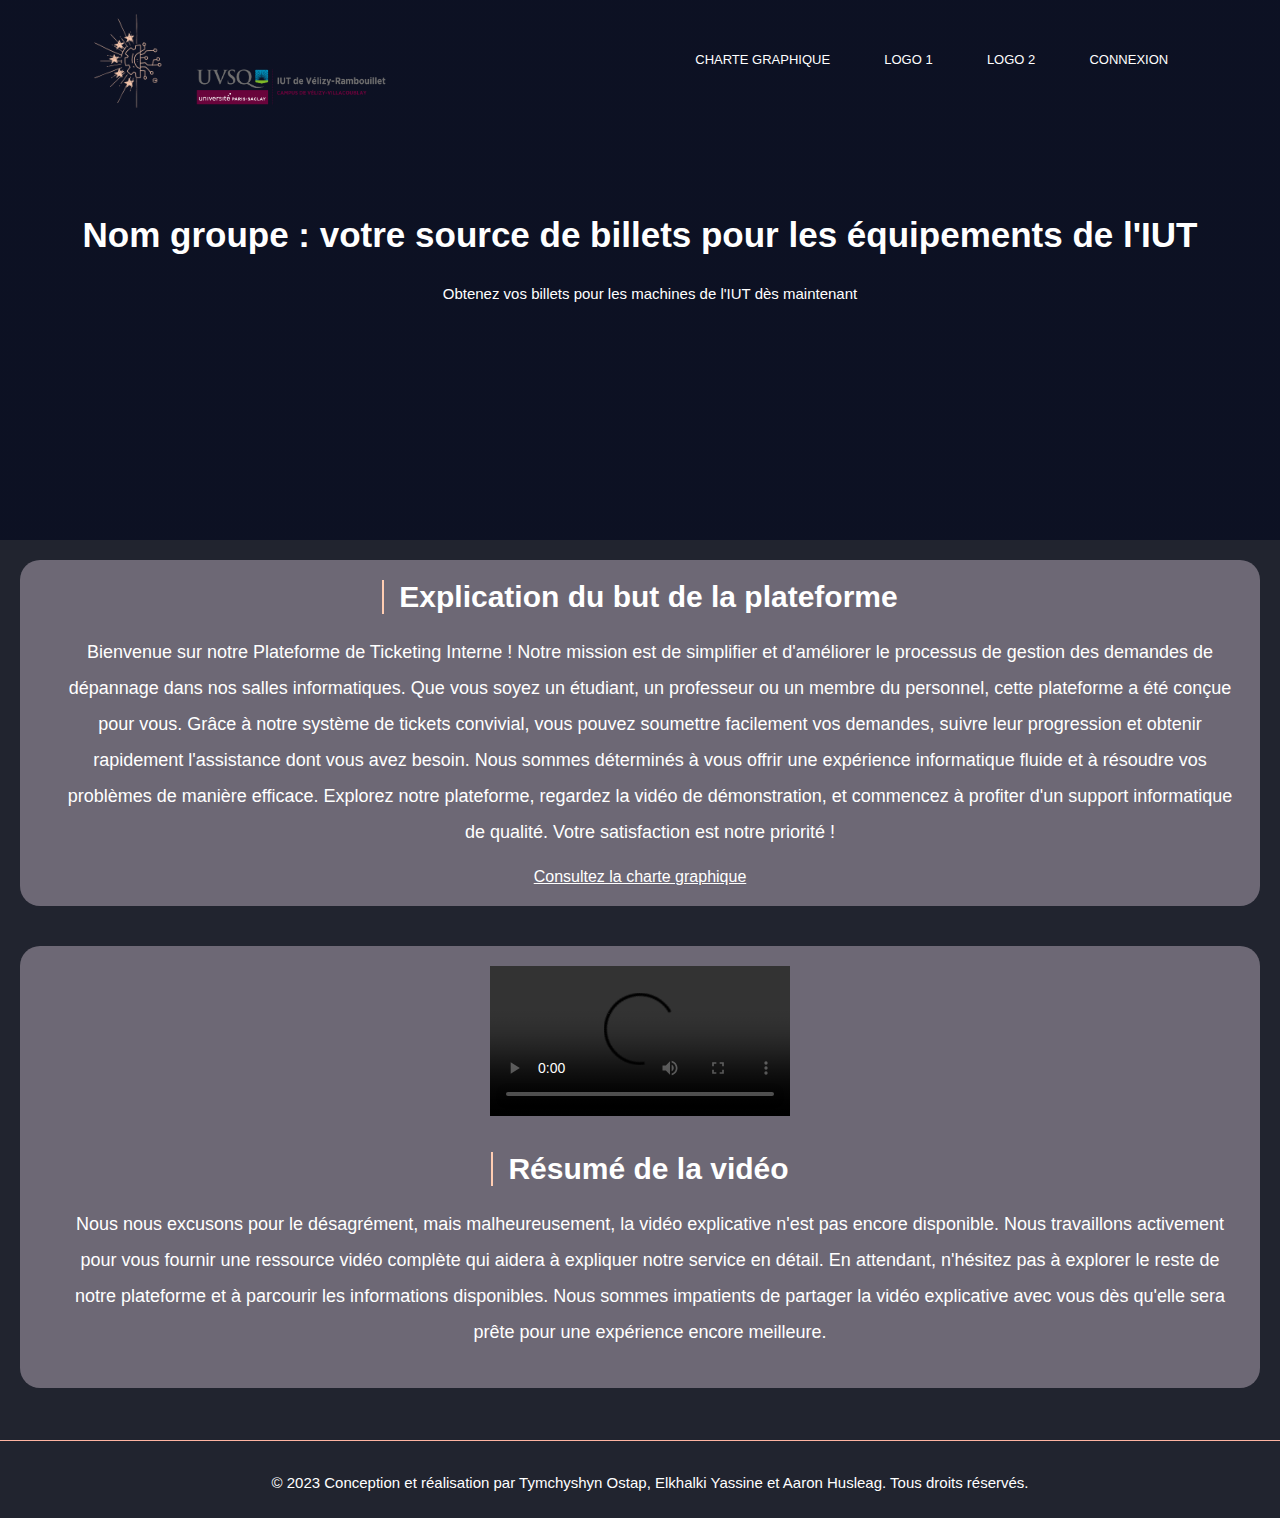
==== commit 33314913: "Toutes les pages sont maintenant conforme à wave et respectent les normes de développement html." ====
--- a/src/HTML/index.html
+++ b/src/HTML/index.html
@@ -1,5 +1,5 @@
 <!DOCTYPE html>
-<html lang="en">
+<html lang="fr">
 <head>
     <link rel="stylesheet" href="css_site_statique.css">
     <title>Title</title>
@@ -11,9 +11,18 @@
 <body>
 <section class="header-page-générale">
     <nav class="nav-header">
-        <a href="index.html">
-            <img class="logo-rond" src="images/logo1.png" alt="logo site">
-        </a>
+        <div class="nav-logos">
+            <ul>
+                <li><a href="index.html">
+                    <img class="logo-rond" src="images/logo1.png" alt="logo site">
+                </a>
+                </li>
+                <li><a href="https://www.iut-velizy-rambouillet.uvsq.fr/">
+                    <img src="images/logo_iut.png" alt="logo iut">
+                </a>
+                </li>
+            </ul>
+        </div>
         <div class="nav-liens">
             <ul>
                 <li><a href="chartegraphique.html">CHARTE GRAPHIQUE</a></li>
@@ -32,11 +41,11 @@
     <div class="Toute-la-page">
         <div class="bas-page">
             <div class="block2">
-                <h5>Explication du but de la plateforme</h5>
+                <h2 style="color: #FFFFFF">Explication du but de la plateforme</h2>
                 <p style="font-size: 18px; text-align: center; margin-top: 20px;">
                     Bienvenue sur notre Plateforme de Ticketing Interne ! Notre mission est de simplifier et d'améliorer le processus de gestion des demandes de dépannage dans nos salles informatiques. Que vous soyez un étudiant, un professeur ou un membre du personnel, cette plateforme a été conçue pour vous. Grâce à notre système de tickets convivial, vous pouvez soumettre facilement vos demandes, suivre leur progression et obtenir rapidement l'assistance dont vous avez besoin. Nous sommes déterminés à vous offrir une expérience informatique fluide et à résoudre vos problèmes de manière efficace. Explorez notre plateforme, regardez la vidéo de démonstration, et commencez à profiter d'un support informatique de qualité. Votre satisfaction est notre priorité !
                 </p>
-                <a href="chartegraphique.html">Consultez la charte graphique</a>
+                <a style="color: #FFFFFF" href="chartegraphique.html">Consultez la charte graphique</a>
             </div>
         </div>
     </div>
@@ -45,12 +54,12 @@
     <div class="Toute-la-page">
         <div class="bas-page">
             <div class="block2">
-                <video style="max-width: 75%; height: auto">
+                <video style="max-width: 75%; height: auto" controls>
                     <source src="images/video.mp4" type="video/mp4" alt="future vidéo d'explication">
                 </video>
                 <br>
                 <br>
-                <h5>Résumé de la vidéo</h5>
+                <h2 style="color: #FFFFFF">Résumé de la vidéo</h2>
                 <p style="font-size: 18px; text-align: center; margin-top: 20px;">
                     Nous nous excusons pour le désagrément, mais malheureusement, la vidéo explicative n'est pas encore disponible. Nous travaillons activement pour vous fournir une ressource vidéo complète qui aidera à expliquer notre service en détail. En attendant, n'hésitez pas à explorer le reste de notre plateforme et à parcourir les informations disponibles. Nous sommes impatients de partager la vidéo explicative avec vous dès qu'elle sera prête pour une expérience encore meilleure.
                 </p>
--- a/src/HTML/css_site_statique.css
+++ b/src/HTML/css_site_statique.css
@@ -30,6 +30,7 @@
 .nav-liens{
     text-align: right;
 }
+
 .nav-liens ul {
     list-style: none;
     padding: 0;
@@ -57,6 +58,22 @@
 .nav-liens ul li:hover::after{
     width: 100%;                                    /* on étent la ligne à 100% en 0,5s*/
 }
+
+.nav-logos{
+    text-align: left;
+}
+.nav-logos ul {
+    list-style: none;
+    padding: 0;
+    margin: 0;
+}
+.nav-logos ul li{
+    list-style: none;                               /*on enleve le style de la liste */
+    display: inline-block;                          /*on met les "li" en ligne */
+    padding: 0;
+}
+
+
 section {
     background-color: #21242f;
     display: flex;
@@ -338,7 +355,7 @@
 /* Ajustez le CSS de la partie "L'équipe à votre service" et "Nos engagements" si nécessaire */
 .equipe-engagements h3,
 .equipe-engagements p,
-.block1 h5,
+.block1 h2,
 .block1 p {
     background: #6d6875;
     color: white;
@@ -471,7 +488,118 @@
     box-shadow: 0 0 20px 0 #ffb4a2;
 }
 
-/* ####################################################################################################################*/
-
-/*############################################### CSS page LOGO 2 ###################################################*/
-
+.milieu-gauche img{
+    border-radius: 100%;
+    max-width: 200px; /* Ajustez la largeur du logo selon vos besoins */
+    height: auto;
+}
+.logo-trans {
+    text-align: center; /* Centre les éléments dans le div */
+}
+
+.logo-trans img,
+.logo-trans p {
+    margin: 0 10px; /* Ajoute une marge de 10 pixels entre les éléments pour l'espace */
+}
+
+/* Utilisation de media queries pour les écrans plus petits */
+@media screen and (max-width: 768px) {
+    .logo-trans {
+        flex-direction: column; /* Passe à une disposition en colonne pour les écrans plus petits */
+        text-align: center; /* Centre les éléments en colonne */
+    }
+
+    .logo-trans img,
+    .logo-trans p {
+        margin: 10px 0; /* Ajoute de la marge en haut et en bas pour espacer les éléments en colonne */
+    }
+}
+
+
+/* Styles for the "block2" section */
+.block2-transparent {
+    margin: 20px;
+    padding: 20px;
+    background-color: transparent;
+    border: 1px solid #ffcdb2;
+    border-radius: 10px;
+    box-shadow: 0 2px 4px rgba(0, 0, 0, 0.1);
+}
+
+/* Styles for the headings (h3) */
+.block2-transparent h3 { /* Couleur du texte des titres */
+    font-size: 24px; /* Taille de la police pour les titres */
+    margin-bottom: 10px; /* Espacement en bas des titres */
+}
+
+/* Styles for the unordered list (ul) */
+.styled-list {
+    list-style-type: disc; /* Style de la puce de la liste */
+    margin-left: 20px; /* Marge à gauche de la liste */
+}
+
+/* Styles for list items (li) */
+.styled-list li {
+    margin-bottom: 10px; /* Espacement en bas de chaque élément de la liste */
+    line-height: 1.4; /* Hauteur de ligne pour une meilleure lisibilité */
+}
+
+/* Styles for strong (texte fort) */
+.block2-transparent strong {
+    font-weight: bold; /* Texte fort en gras */
+}
+
+/* Style for the paragraph inside "block2" */
+.block2-transparent p {
+    /* Couleur du texte du paragraphe */
+    font-size: 16px; /* Taille de la police pour les paragraphes */
+    line-height: 1.6; /* Hauteur de ligne pour une meilleure lisibilité */
+}
+
+
+/*############################################### CSS page générale (connexion.html)###################################################*/
+
+/* Pour centrer le formulaire */
+.container {
+    background-color: #fff;
+    border-radius: 5px;
+    box-shadow: 0px 0px 10px rgb(130, 183, 196);
+    padding: 20px;
+    width: 300px;
+    border-radius: 15px;
+    text-align: center;
+    margin: 0 auto; /* Utilisation de "auto" pour centrer horizontalement */
+    margin-top: 20px; /* Ajoute de l'espace en haut du formulaire */
+}
+
+
+h2 {
+    color: #333;
+}
+input[type="text"],
+input[type="password"],
+input[type="submit"] {
+    width: 100%;
+    max-width: 100%;
+    padding: 10px;
+    margin: 10px 0;
+    border: 1px solid #ccc;
+    border-radius: 10px;
+    box-sizing: border-box; /* Ajout de cette règle pour inclure le rembourrage dans la largeur */
+}
+input[type="text"],
+input[type="password"] {
+    max-width: calc(100% - 20px); /* Définir la largeur maximale avec un espace pour la marge */
+}
+input[type="submit"] {
+    background-color: #ffcdb2;
+    color: #fff;
+    border: none;
+    cursor: pointer;
+}
+input[type="submit"]:hover {
+    background-color: #ffb4a2;
+}
+.form-group {
+    margin: 10px 0;
+}